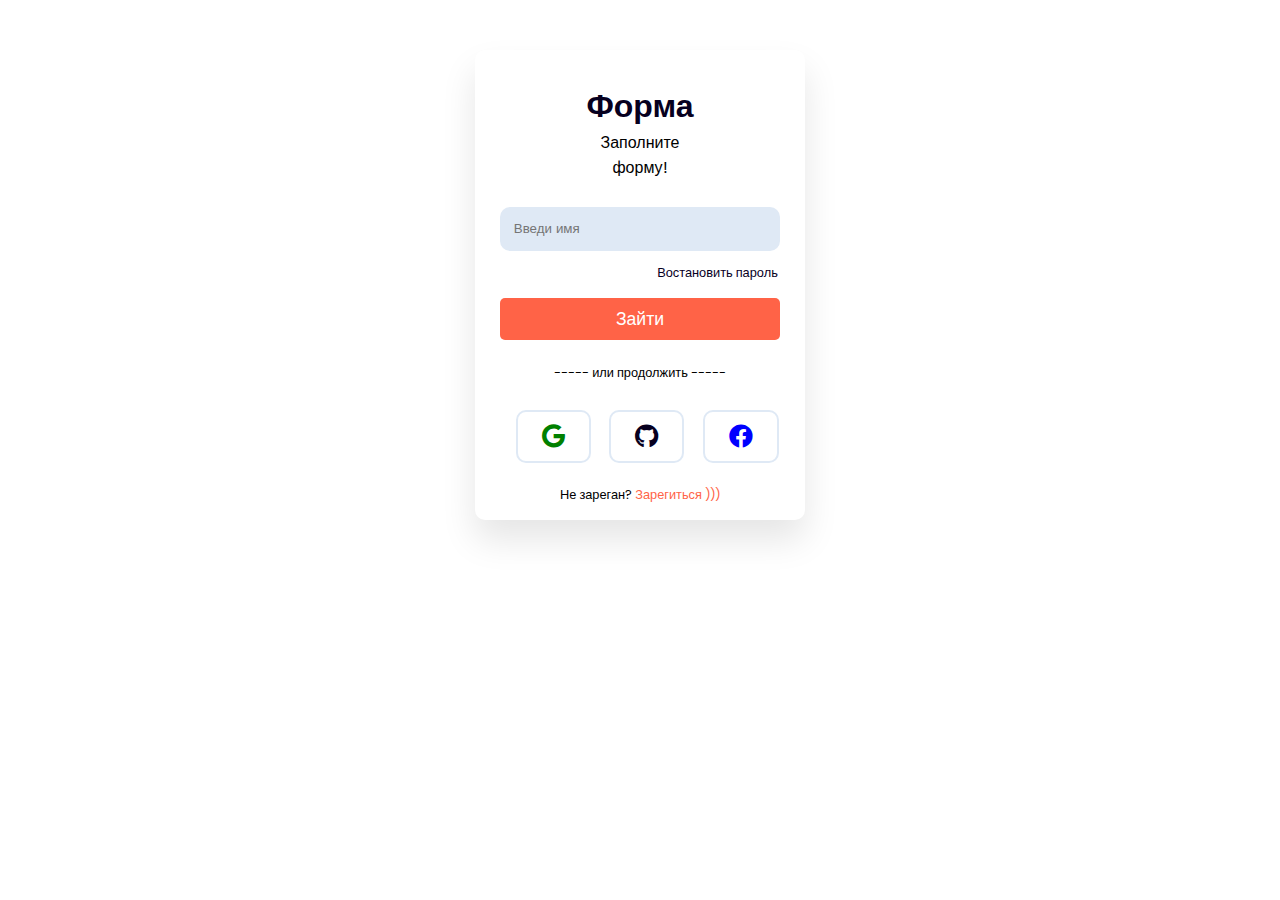
==== form.html @ 74255696 "simple form added" ====
<!DOCTYPE html>
<html lang="en">
<head>
  <meta charset="UTF-8">
  <title>Cool Login form | By Code Info</title>
  <link rel="stylesheet" href="./css/login-form.css">
  <!-- Font Awesome Cdn Link -->
  <link rel="stylesheet" href="https://cdnjs.cloudflare.com/ajax/libs/font-awesome/5.15.3/css/all.min.css"/>
</head>
<body>
  <div class="wrapper">
    <h1>Форма</h1>
    <p>Заполните <br> форму!</p>
    <form>
      <input id="name" type="text" placeholder="Введи имя">
      <p class="recover">
        <a href="#">Востановить пароль</a>
      </p>
    </form>
    <button onclick="getData()">Зайти</button>
    <p class="or">
      ----- или продолжить -----
    </p>
    <div class="icons">
      <i class="fab fa-google"></i>
      <i class="fab fa-github"></i>
      <i class="fab fa-facebook"></i>
    </div>
    <div class="not-member">
      Не зареган? <a href="#">Зарегиться )))</a>
    </div>
  </div>
</body>
<script src="./js/login.js"></script>
</html>
---- css/login-form.css ----
@import url('https://fonts.googleapis.com/css2?family=Poppins:wght@400;600&display=swap');
*{
  margin: 0;
  padding: 0;
  box-sizing: border-box;
  font-family: "Poppins", sans-serif;
}
.wrapper{
  width: 330px;
  padding: 2rem 0 1rem 0;
  margin: 50px auto;
  background: #fff;
  border-radius: 10px;
  text-align: center;
  box-shadow: 0 20px 35px rgba(0, 0, 0, 0.1);
}
h1{
  font-size: 2rem;
  color: #07001f;
}
p{
  margin-bottom: 1.7rem;
}
form input{
  width: 85%;
  outline: none;
  border: none;
  background: #dfe9f5;
  padding: 12px 14px;
  margin-bottom: 10px;
  border-radius: 10px;
}
.recover{
  text-align: right;
  font-size: 0.8rem;
  margin: 0.2rem 1.7rem 0 0;
}
.recover a{
  text-decoration: none;
  color: #07001f;
}
button{
  font-size: 1.1rem;
  margin-top: 1rem;
  padding: 8px 0;
  border-radius: 5px;
  outline: none;
  border: none;
  width: 85%;
  background: tomato;
  color: #fff;
  cursor: pointer;
}
button:hover{
  background: rgba(122, 30, 30, 0.767);
}
.or{
  font-size: 0.8rem;
  margin-top: 1.5rem;
}
.icons i{
  color: #07001f;
  padding: 00.8rem 1.5rem;
  border-radius: 10px;
  margin-left: .9rem;
  font-size: 1.5rem;
  cursor: pointer;
  border: 2px solid #dfe9f5;
}
.icons i:hover{
  color: #fff !important;
  background: #07001f;
  transition: 1s;
}
.icons i:first-child{
  color: green;
}
.icons i:last-child{
  color: blue;
}
.not-member{
  font-size: 0.8rem;
  margin-top: 1.4rem;
}
.not-member a{
  color: tomato;
  text-decoration: none;
}
a:hover{
  text-decoration: underline;
}
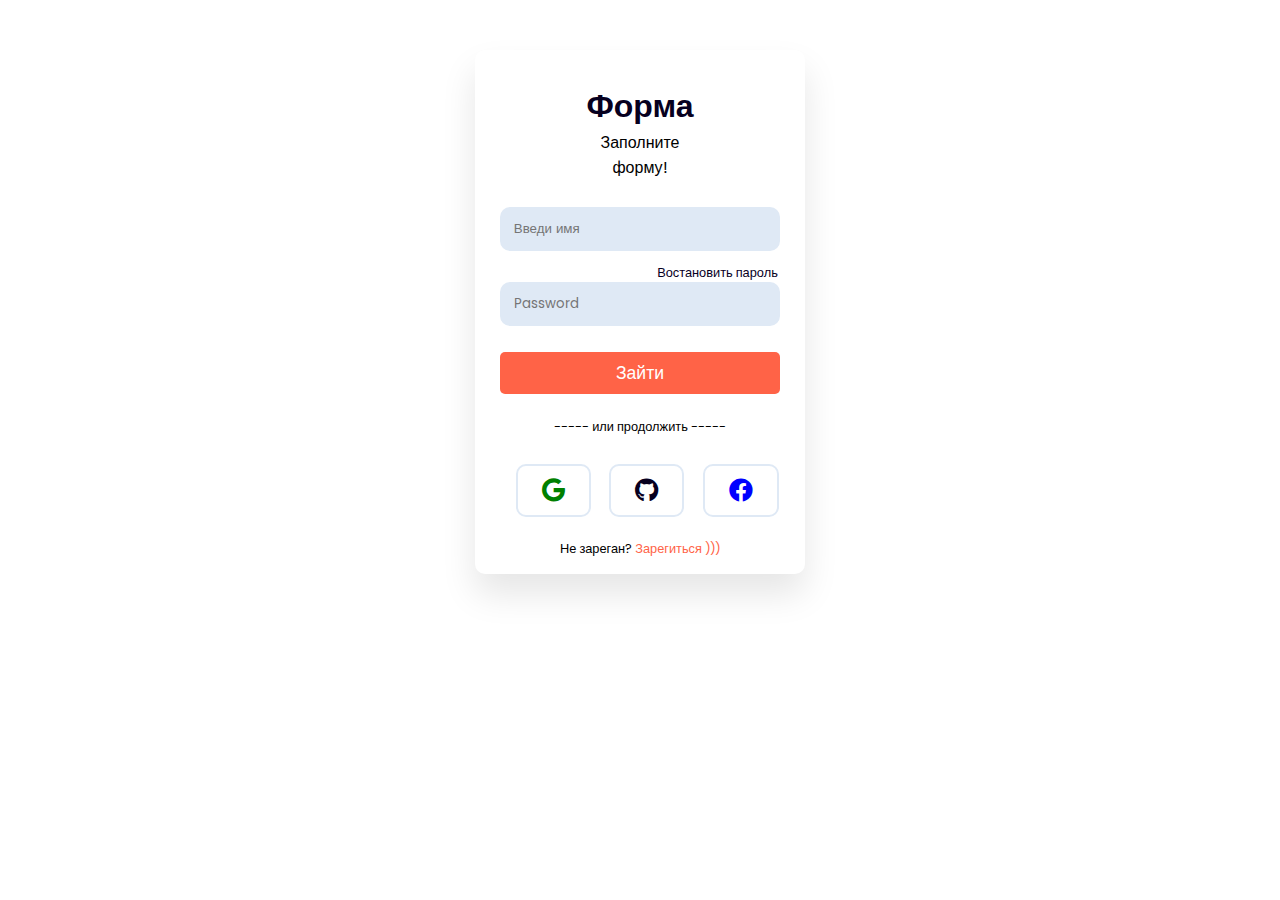
==== commit 96502d78: "second commit" ====
--- a/form.html
+++ b/form.html
@@ -13,9 +13,12 @@
     <p>Заполните <br> форму!</p>
     <form>
       <input id="name" type="text" placeholder="Введи имя">
+    
       <p class="recover">
         <a href="#">Востановить пароль</a>
       </p>
+      <input id="name2" type="text" placeholder="Password">
+      
     </form>
     <button onclick="getData()">Зайти</button>
     <p class="or">
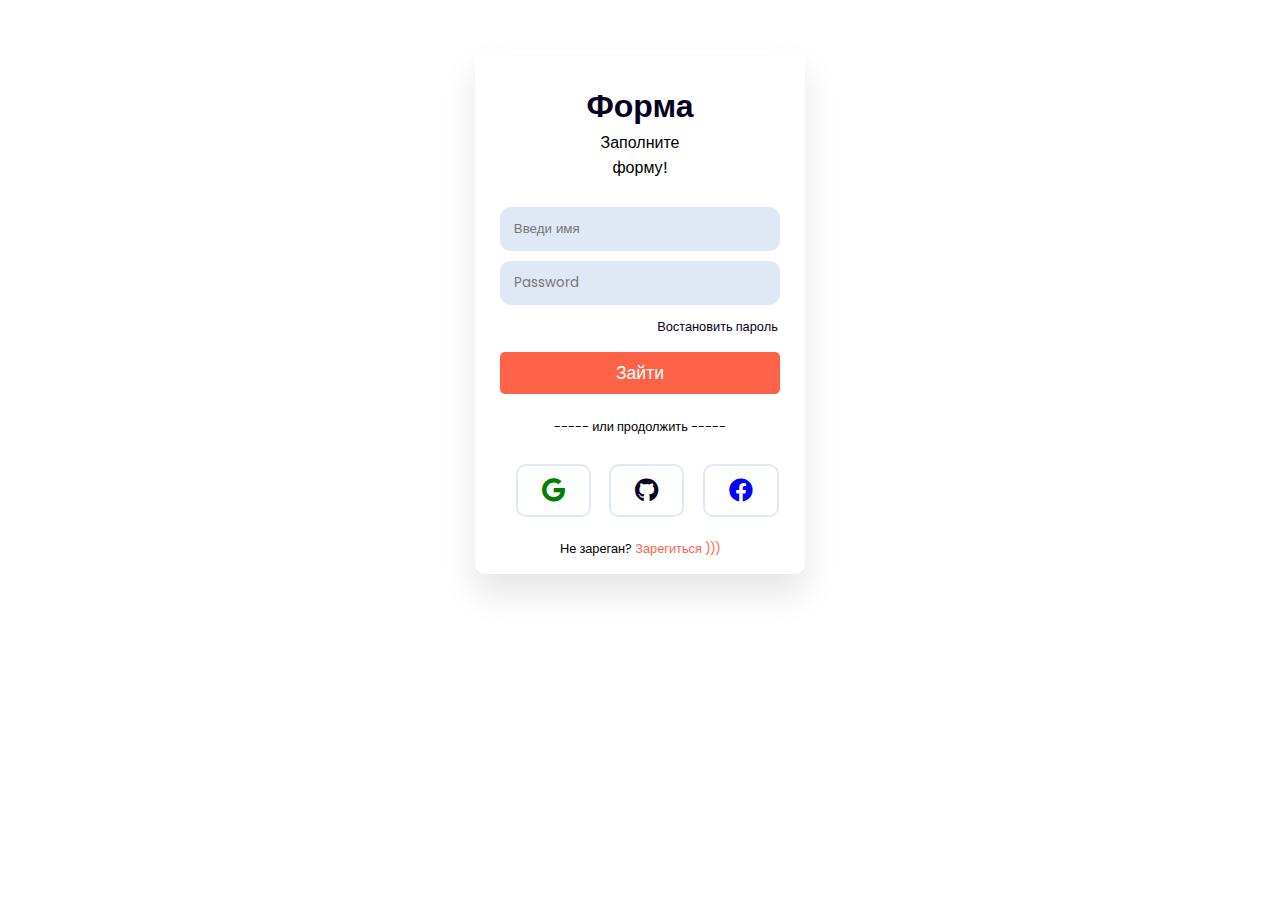
==== commit 1248dcb7: "login form input password fixed" ====
--- a/form.html
+++ b/form.html
@@ -13,11 +13,11 @@
     <p>Заполните <br> форму!</p>
     <form>
       <input id="name" type="text" placeholder="Введи имя">
-    
+      <input id="password" type="password" placeholder="Password">
+      
       <p class="recover">
         <a href="#">Востановить пароль</a>
       </p>
-      <input id="name2" type="text" placeholder="Password">
       
     </form>
     <button onclick="getData()">Зайти</button>
